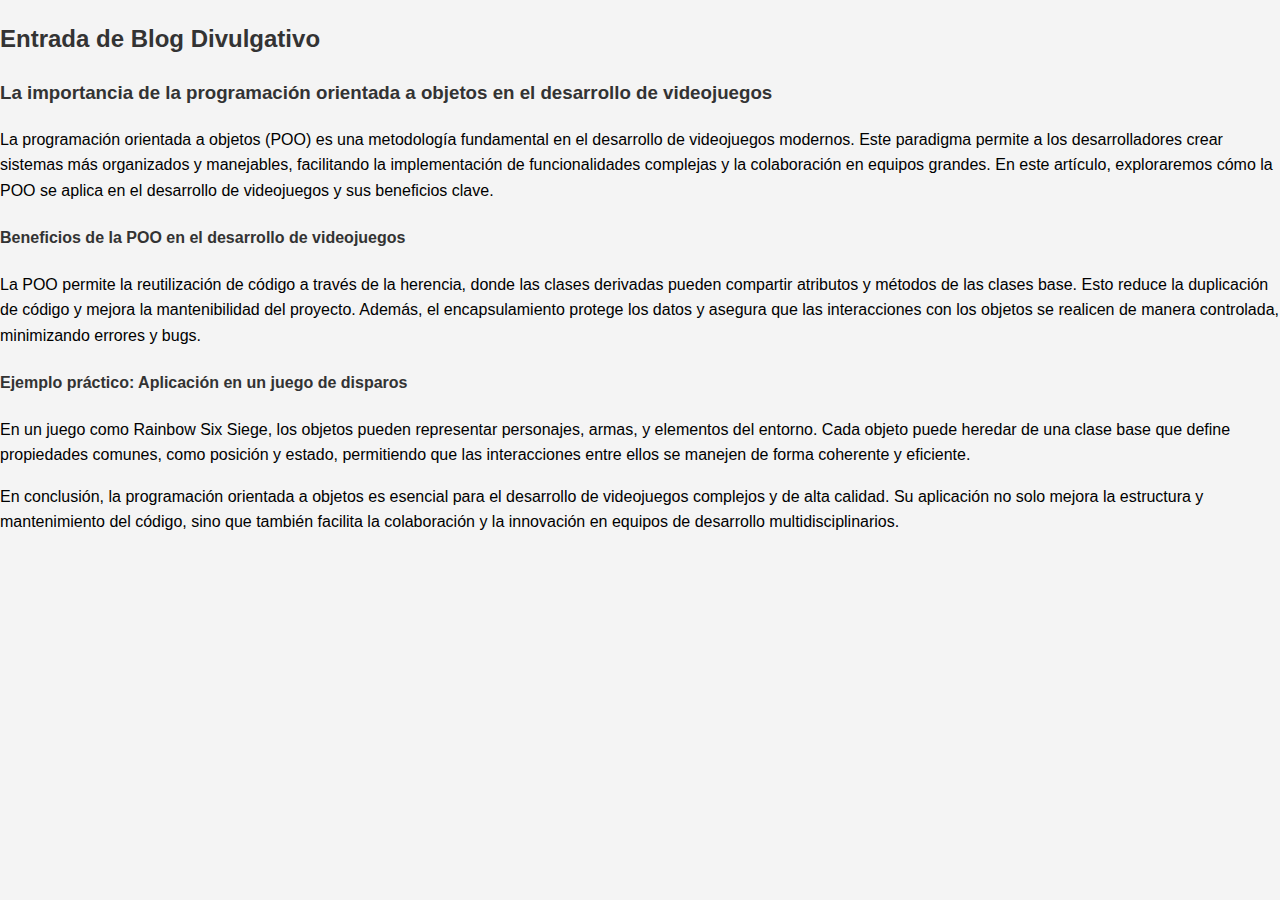
==== blog.html @ 60795f7a "Create blog.html" ====
<!DOCTYPE html>
<html lang="es">
<head>
  <meta charset="UTF-8">
  <meta name="viewport" content="width=device-width, initial-scale=1.0">
  <link rel="stylesheet" href="styles.css">
  <title>Entrada de Blog Divulgativo</title>
</head>
<body>
  <h2>Entrada de Blog Divulgativo</h2>
  <article>
    <h3>La importancia de la programación orientada a objetos en el desarrollo de videojuegos</h3>
    <p>
      La programación orientada a objetos (POO) es una metodología fundamental en el desarrollo de videojuegos modernos. Este paradigma permite a los desarrolladores crear sistemas más organizados y manejables, facilitando la implementación de funcionalidades complejas y la colaboración en equipos grandes. En este artículo, exploraremos cómo la POO se aplica en el desarrollo de videojuegos y sus beneficios clave.
    </p>
    <h4>Beneficios de la POO en el desarrollo de videojuegos</h4>
    <p>
      La POO permite la reutilización de código a través de la herencia, donde las clases derivadas pueden compartir atributos y métodos de las clases base. Esto reduce la duplicación de código y mejora la mantenibilidad del proyecto. Además, el encapsulamiento protege los datos y asegura que las interacciones con los objetos se realicen de manera controlada, minimizando errores y bugs.
    </p>
    <h4>Ejemplo práctico: Aplicación en un juego de disparos</h4>
    <p>
      En un juego como Rainbow Six Siege, los objetos pueden representar personajes, armas, y elementos del entorno. Cada objeto puede heredar de una clase base que define propiedades comunes, como posición y estado, permitiendo que las interacciones entre ellos se manejen de forma coherente y eficiente.
    </p>
    <p>
      En conclusión, la programación orientada a objetos es esencial para el desarrollo de videojuegos complejos y de alta calidad. Su aplicación no solo mejora la estructura y mantenimiento del código, sino que también facilita la colaboración y la innovación en equipos de desarrollo multidisciplinarios.
    </p>
  </article>
</body>
</html>
---- styles.css ----
body {
  font-family: Arial, sans-serif;
  line-height: 1.6;
  margin: 0;
  padding: 0;
  background-color: #f4f4f4;
}

header, footer {
  background-color: #333;
  color: #fff;
  text-align: center;
  padding: 1rem;
}

header h1 {
  margin: 0;
}

main {
  padding: 1rem;
}

section {
  margin-bottom: 2rem;
}

h2, h3, h4 {
  color: #333;
}
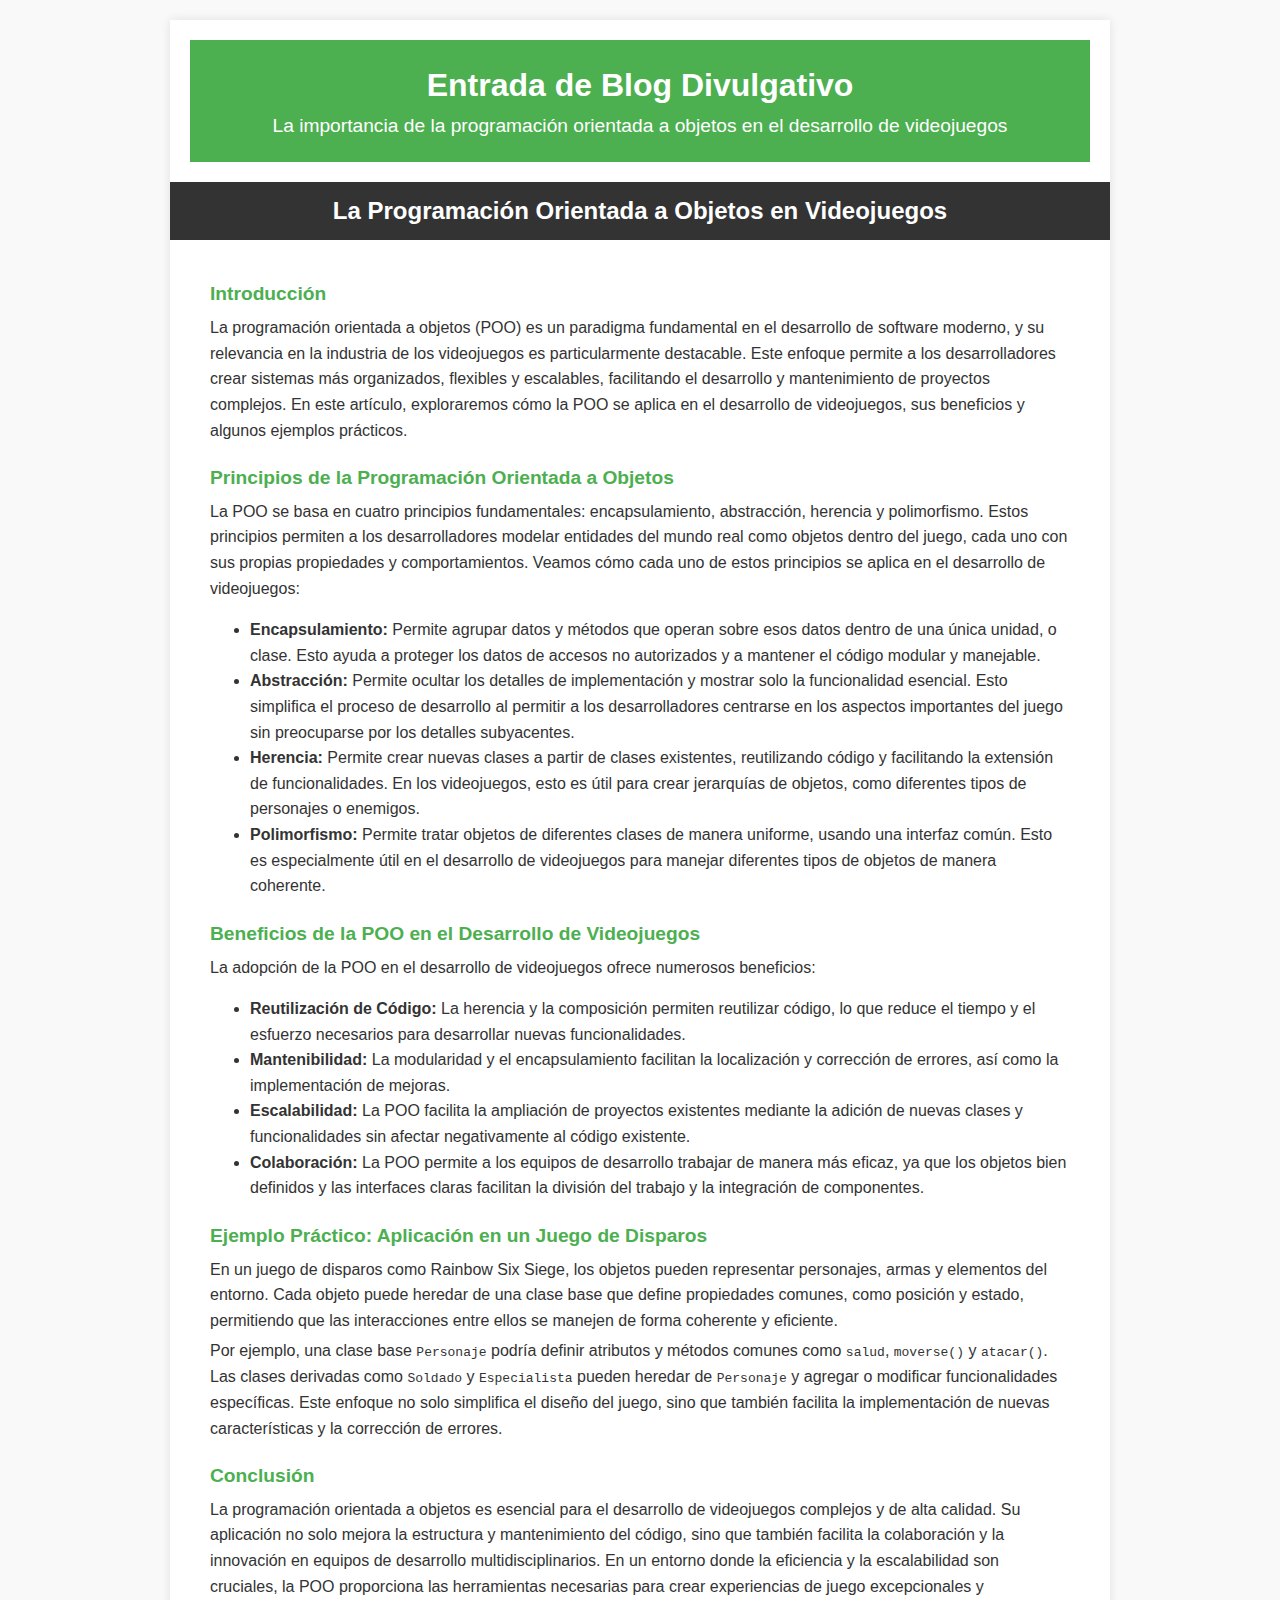
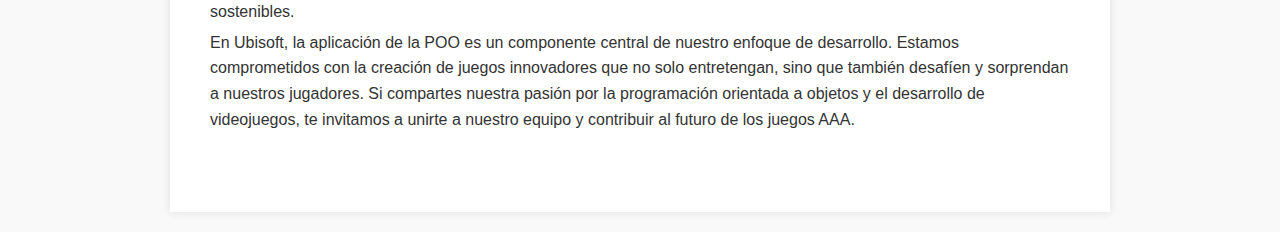
==== commit d91db610: "Update blog.html" ====
--- a/blog.html
+++ b/blog.html
@@ -3,27 +3,126 @@
 <head>
   <meta charset="UTF-8">
   <meta name="viewport" content="width=device-width, initial-scale=1.0">
+  <title>Entrada de Blog Divulgativo</title>
   <link rel="stylesheet" href="styles.css">
-  <title>Entrada de Blog Divulgativo</title>
+  <style>
+    body {
+      font-family: 'Arial', sans-serif;
+      background-color: #f9f9f9;
+      margin: 0;
+      padding: 0;
+      color: #333;
+    }
+    .container {
+      max-width: 900px;
+      margin: 20px auto;
+      background: #fff;
+      padding: 20px;
+      box-shadow: 0 0 10px rgba(0, 0, 0, 0.1);
+    }
+    .header {
+      text-align: center;
+      padding: 20px 0;
+      background-color: #4CAF50;
+      color: #fff;
+    }
+    .header h1 {
+      margin: 0;
+      font-size: 2em;
+    }
+    .header p {
+      margin: 0;
+      font-size: 1.2em;
+    }
+    .section {
+      margin: 20px 0;
+    }
+    .section h2 {
+      background: #333;
+      color: #fff;
+      padding: 10px;
+      margin: 0 -20px;
+      text-align: center;
+      font-size: 1.5em;
+    }
+    .content {
+      padding: 20px;
+      font-size: 1em;
+      line-height: 1.6;
+    }
+    .item {
+      margin-bottom: 20px;
+    }
+    .item h3 {
+      color: #4CAF50;
+      margin-bottom: 5px;
+      font-size: 1.2em;
+    }
+    .item p {
+      margin: 5px 0;
+    }
+  </style>
 </head>
 <body>
-  <h2>Entrada de Blog Divulgativo</h2>
-  <article>
-    <h3>La importancia de la programación orientada a objetos en el desarrollo de videojuegos</h3>
-    <p>
-      La programación orientada a objetos (POO) es una metodología fundamental en el desarrollo de videojuegos modernos. Este paradigma permite a los desarrolladores crear sistemas más organizados y manejables, facilitando la implementación de funcionalidades complejas y la colaboración en equipos grandes. En este artículo, exploraremos cómo la POO se aplica en el desarrollo de videojuegos y sus beneficios clave.
-    </p>
-    <h4>Beneficios de la POO en el desarrollo de videojuegos</h4>
-    <p>
-      La POO permite la reutilización de código a través de la herencia, donde las clases derivadas pueden compartir atributos y métodos de las clases base. Esto reduce la duplicación de código y mejora la mantenibilidad del proyecto. Además, el encapsulamiento protege los datos y asegura que las interacciones con los objetos se realicen de manera controlada, minimizando errores y bugs.
-    </p>
-    <h4>Ejemplo práctico: Aplicación en un juego de disparos</h4>
-    <p>
-      En un juego como Rainbow Six Siege, los objetos pueden representar personajes, armas, y elementos del entorno. Cada objeto puede heredar de una clase base que define propiedades comunes, como posición y estado, permitiendo que las interacciones entre ellos se manejen de forma coherente y eficiente.
-    </p>
-    <p>
-      En conclusión, la programación orientada a objetos es esencial para el desarrollo de videojuegos complejos y de alta calidad. Su aplicación no solo mejora la estructura y mantenimiento del código, sino que también facilita la colaboración y la innovación en equipos de desarrollo multidisciplinarios.
-    </p>
-  </article>
+  <div class="container">
+    <div class="header">
+      <h1>Entrada de Blog Divulgativo</h1>
+      <p>La importancia de la programación orientada a objetos en el desarrollo de videojuegos</p>
+    </div>
+    
+    <div class="section">
+      <h2>La Programación Orientada a Objetos en Videojuegos</h2>
+      <div class="content">
+        <div class="item">
+          <h3>Introducción</h3>
+          <p>
+            La programación orientada a objetos (POO) es un paradigma fundamental en el desarrollo de software moderno, y su relevancia en la industria de los videojuegos es particularmente destacable. Este enfoque permite a los desarrolladores crear sistemas más organizados, flexibles y escalables, facilitando el desarrollo y mantenimiento de proyectos complejos. En este artículo, exploraremos cómo la POO se aplica en el desarrollo de videojuegos, sus beneficios y algunos ejemplos prácticos.
+          </p>
+        </div>
+        <div class="item">
+          <h3>Principios de la Programación Orientada a Objetos</h3>
+          <p>
+            La POO se basa en cuatro principios fundamentales: encapsulamiento, abstracción, herencia y polimorfismo. Estos principios permiten a los desarrolladores modelar entidades del mundo real como objetos dentro del juego, cada uno con sus propias propiedades y comportamientos. Veamos cómo cada uno de estos principios se aplica en el desarrollo de videojuegos:
+          </p>
+          <ul>
+            <li><strong>Encapsulamiento:</strong> Permite agrupar datos y métodos que operan sobre esos datos dentro de una única unidad, o clase. Esto ayuda a proteger los datos de accesos no autorizados y a mantener el código modular y manejable.</li>
+            <li><strong>Abstracción:</strong> Permite ocultar los detalles de implementación y mostrar solo la funcionalidad esencial. Esto simplifica el proceso de desarrollo al permitir a los desarrolladores centrarse en los aspectos importantes del juego sin preocuparse por los detalles subyacentes.</li>
+            <li><strong>Herencia:</strong> Permite crear nuevas clases a partir de clases existentes, reutilizando código y facilitando la extensión de funcionalidades. En los videojuegos, esto es útil para crear jerarquías de objetos, como diferentes tipos de personajes o enemigos.</li>
+            <li><strong>Polimorfismo:</strong> Permite tratar objetos de diferentes clases de manera uniforme, usando una interfaz común. Esto es especialmente útil en el desarrollo de videojuegos para manejar diferentes tipos de objetos de manera coherente.</li>
+          </ul>
+        </div>
+        <div class="item">
+          <h3>Beneficios de la POO en el Desarrollo de Videojuegos</h3>
+          <p>
+            La adopción de la POO en el desarrollo de videojuegos ofrece numerosos beneficios:
+          </p>
+          <ul>
+            <li><strong>Reutilización de Código:</strong> La herencia y la composición permiten reutilizar código, lo que reduce el tiempo y el esfuerzo necesarios para desarrollar nuevas funcionalidades.</li>
+            <li><strong>Mantenibilidad:</strong> La modularidad y el encapsulamiento facilitan la localización y corrección de errores, así como la implementación de mejoras.</li>
+            <li><strong>Escalabilidad:</strong> La POO facilita la ampliación de proyectos existentes mediante la adición de nuevas clases y funcionalidades sin afectar negativamente al código existente.</li>
+            <li><strong>Colaboración:</strong> La POO permite a los equipos de desarrollo trabajar de manera más eficaz, ya que los objetos bien definidos y las interfaces claras facilitan la división del trabajo y la integración de componentes.</li>
+          </ul>
+        </div>
+        <div class="item">
+          <h3>Ejemplo Práctico: Aplicación en un Juego de Disparos</h3>
+          <p>
+            En un juego de disparos como Rainbow Six Siege, los objetos pueden representar personajes, armas y elementos del entorno. Cada objeto puede heredar de una clase base que define propiedades comunes, como posición y estado, permitiendo que las interacciones entre ellos se manejen de forma coherente y eficiente.
+          </p>
+          <p>
+            Por ejemplo, una clase base <code>Personaje</code> podría definir atributos y métodos comunes como <code>salud</code>, <code>moverse()</code> y <code>atacar()</code>. Las clases derivadas como <code>Soldado</code> y <code>Especialista</code> pueden heredar de <code>Personaje</code> y agregar o modificar funcionalidades específicas. Este enfoque no solo simplifica el diseño del juego, sino que también facilita la implementación de nuevas características y la corrección de errores.
+          </p>
+        </div>
+        <div class="item">
+          <h3>Conclusión</h3>
+          <p>
+            La programación orientada a objetos es esencial para el desarrollo de videojuegos complejos y de alta calidad. Su aplicación no solo mejora la estructura y mantenimiento del código, sino que también facilita la colaboración y la innovación en equipos de desarrollo multidisciplinarios. En un entorno donde la eficiencia y la escalabilidad son cruciales, la POO proporciona las herramientas necesarias para crear experiencias de juego excepcionales y sostenibles.
+          </p>
+          <p>
+            En Ubisoft, la aplicación de la POO es un componente central de nuestro enfoque de desarrollo. Estamos comprometidos con la creación de juegos innovadores que no solo entretengan, sino que también desafíen y sorprendan a nuestros jugadores. Si compartes nuestra pasión por la programación orientada a objetos y el desarrollo de videojuegos, te invitamos a unirte a nuestro equipo y contribuir al futuro de los juegos AAA.
+          </p>
+        </div>
+      </div>
+    </div>
+  </div>
 </body>
 </html>
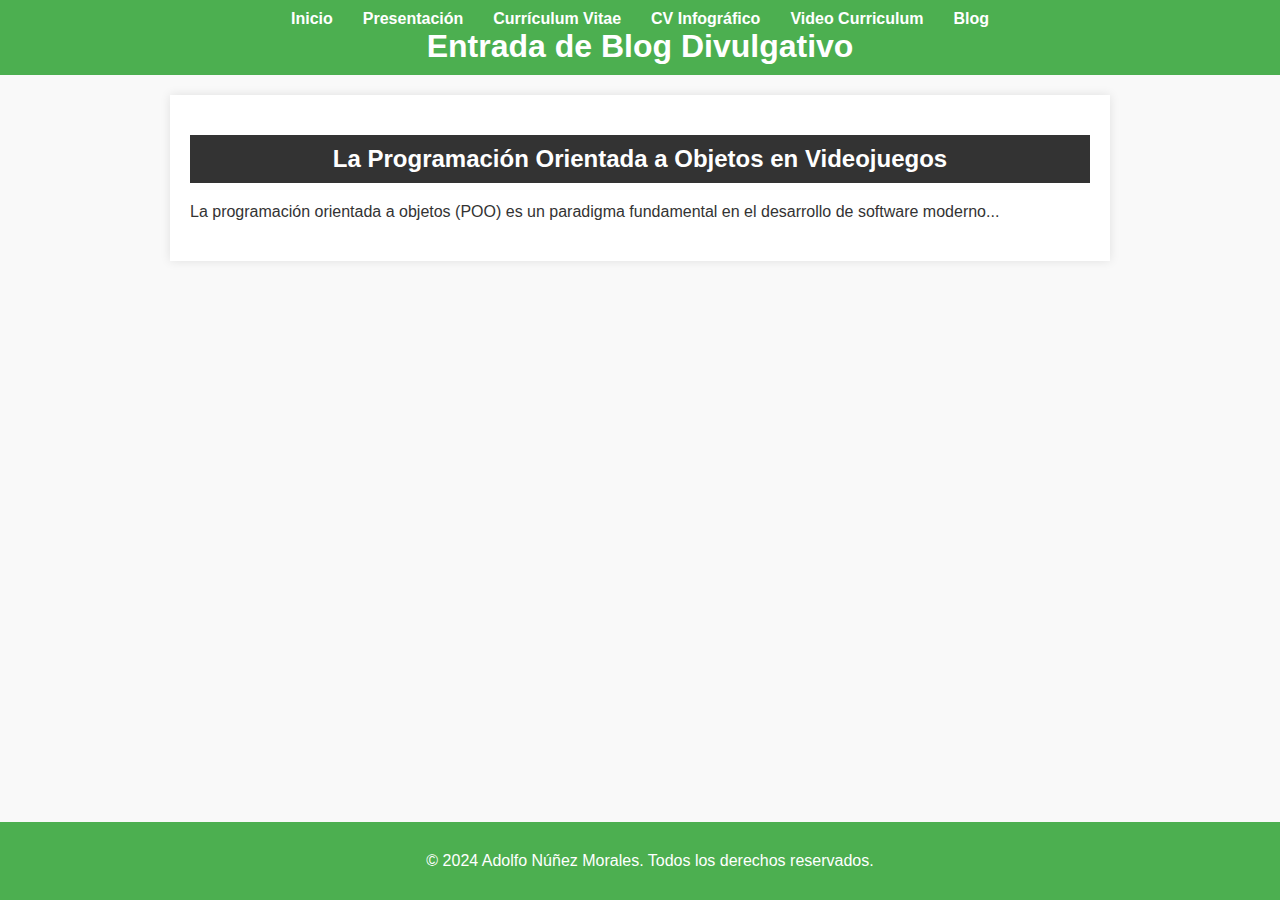
==== commit f18ea45f: "Update blog.html" ====
--- a/blog.html
+++ b/blog.html
@@ -5,124 +5,32 @@
   <meta name="viewport" content="width=device-width, initial-scale=1.0">
   <title>Entrada de Blog Divulgativo</title>
   <link rel="stylesheet" href="styles.css">
-  <style>
-    body {
-      font-family: 'Arial', sans-serif;
-      background-color: #f9f9f9;
-      margin: 0;
-      padding: 0;
-      color: #333;
-    }
-    .container {
-      max-width: 900px;
-      margin: 20px auto;
-      background: #fff;
-      padding: 20px;
-      box-shadow: 0 0 10px rgba(0, 0, 0, 0.1);
-    }
-    .header {
-      text-align: center;
-      padding: 20px 0;
-      background-color: #4CAF50;
-      color: #fff;
-    }
-    .header h1 {
-      margin: 0;
-      font-size: 2em;
-    }
-    .header p {
-      margin: 0;
-      font-size: 1.2em;
-    }
-    .section {
-      margin: 20px 0;
-    }
-    .section h2 {
-      background: #333;
-      color: #fff;
-      padding: 10px;
-      margin: 0 -20px;
-      text-align: center;
-      font-size: 1.5em;
-    }
-    .content {
-      padding: 20px;
-      font-size: 1em;
-      line-height: 1.6;
-    }
-    .item {
-      margin-bottom: 20px;
-    }
-    .item h3 {
-      color: #4CAF50;
-      margin-bottom: 5px;
-      font-size: 1.2em;
-    }
-    .item p {
-      margin: 5px 0;
-    }
-  </style>
 </head>
 <body>
-  <div class="container">
-    <div class="header">
-      <h1>Entrada de Blog Divulgativo</h1>
-      <p>La importancia de la programación orientada a objetos en el desarrollo de videojuegos</p>
-    </div>
-    
-    <div class="section">
+  <header>
+    <nav>
+      <ul>
+        <li><a href="index.html">Inicio</a></li>
+        <li><a href="presentacion.html">Presentación</a></li>
+        <li><a href="cv.html">Currículum Vitae</a></li>
+        <li><a href="cv_infografico.html">CV Infográfico</a></li>
+        <li><a href="video_cv.html">Video Curriculum</a></li>
+        <li><a href="blog.html">Blog</a></li>
+      </ul>
+    </nav>
+    <h1>Entrada de Blog Divulgativo</h1>
+  </header>
+  <main>
+    <section>
       <h2>La Programación Orientada a Objetos en Videojuegos</h2>
       <div class="content">
-        <div class="item">
-          <h3>Introducción</h3>
-          <p>
-            La programación orientada a objetos (POO) es un paradigma fundamental en el desarrollo de software moderno, y su relevancia en la industria de los videojuegos es particularmente destacable. Este enfoque permite a los desarrolladores crear sistemas más organizados, flexibles y escalables, facilitando el desarrollo y mantenimiento de proyectos complejos. En este artículo, exploraremos cómo la POO se aplica en el desarrollo de videojuegos, sus beneficios y algunos ejemplos prácticos.
-          </p>
-        </div>
-        <div class="item">
-          <h3>Principios de la Programación Orientada a Objetos</h3>
-          <p>
-            La POO se basa en cuatro principios fundamentales: encapsulamiento, abstracción, herencia y polimorfismo. Estos principios permiten a los desarrolladores modelar entidades del mundo real como objetos dentro del juego, cada uno con sus propias propiedades y comportamientos. Veamos cómo cada uno de estos principios se aplica en el desarrollo de videojuegos:
-          </p>
-          <ul>
-            <li><strong>Encapsulamiento:</strong> Permite agrupar datos y métodos que operan sobre esos datos dentro de una única unidad, o clase. Esto ayuda a proteger los datos de accesos no autorizados y a mantener el código modular y manejable.</li>
-            <li><strong>Abstracción:</strong> Permite ocultar los detalles de implementación y mostrar solo la funcionalidad esencial. Esto simplifica el proceso de desarrollo al permitir a los desarrolladores centrarse en los aspectos importantes del juego sin preocuparse por los detalles subyacentes.</li>
-            <li><strong>Herencia:</strong> Permite crear nuevas clases a partir de clases existentes, reutilizando código y facilitando la extensión de funcionalidades. En los videojuegos, esto es útil para crear jerarquías de objetos, como diferentes tipos de personajes o enemigos.</li>
-            <li><strong>Polimorfismo:</strong> Permite tratar objetos de diferentes clases de manera uniforme, usando una interfaz común. Esto es especialmente útil en el desarrollo de videojuegos para manejar diferentes tipos de objetos de manera coherente.</li>
-          </ul>
-        </div>
-        <div class="item">
-          <h3>Beneficios de la POO en el Desarrollo de Videojuegos</h3>
-          <p>
-            La adopción de la POO en el desarrollo de videojuegos ofrece numerosos beneficios:
-          </p>
-          <ul>
-            <li><strong>Reutilización de Código:</strong> La herencia y la composición permiten reutilizar código, lo que reduce el tiempo y el esfuerzo necesarios para desarrollar nuevas funcionalidades.</li>
-            <li><strong>Mantenibilidad:</strong> La modularidad y el encapsulamiento facilitan la localización y corrección de errores, así como la implementación de mejoras.</li>
-            <li><strong>Escalabilidad:</strong> La POO facilita la ampliación de proyectos existentes mediante la adición de nuevas clases y funcionalidades sin afectar negativamente al código existente.</li>
-            <li><strong>Colaboración:</strong> La POO permite a los equipos de desarrollo trabajar de manera más eficaz, ya que los objetos bien definidos y las interfaces claras facilitan la división del trabajo y la integración de componentes.</li>
-          </ul>
-        </div>
-        <div class="item">
-          <h3>Ejemplo Práctico: Aplicación en un Juego de Disparos</h3>
-          <p>
-            En un juego de disparos como Rainbow Six Siege, los objetos pueden representar personajes, armas y elementos del entorno. Cada objeto puede heredar de una clase base que define propiedades comunes, como posición y estado, permitiendo que las interacciones entre ellos se manejen de forma coherente y eficiente.
-          </p>
-          <p>
-            Por ejemplo, una clase base <code>Personaje</code> podría definir atributos y métodos comunes como <code>salud</code>, <code>moverse()</code> y <code>atacar()</code>. Las clases derivadas como <code>Soldado</code> y <code>Especialista</code> pueden heredar de <code>Personaje</code> y agregar o modificar funcionalidades específicas. Este enfoque no solo simplifica el diseño del juego, sino que también facilita la implementación de nuevas características y la corrección de errores.
-          </p>
-        </div>
-        <div class="item">
-          <h3>Conclusión</h3>
-          <p>
-            La programación orientada a objetos es esencial para el desarrollo de videojuegos complejos y de alta calidad. Su aplicación no solo mejora la estructura y mantenimiento del código, sino que también facilita la colaboración y la innovación en equipos de desarrollo multidisciplinarios. En un entorno donde la eficiencia y la escalabilidad son cruciales, la POO proporciona las herramientas necesarias para crear experiencias de juego excepcionales y sostenibles.
-          </p>
-          <p>
-            En Ubisoft, la aplicación de la POO es un componente central de nuestro enfoque de desarrollo. Estamos comprometidos con la creación de juegos innovadores que no solo entretengan, sino que también desafíen y sorprendan a nuestros jugadores. Si compartes nuestra pasión por la programación orientada a objetos y el desarrollo de videojuegos, te invitamos a unirte a nuestro equipo y contribuir al futuro de los juegos AAA.
-          </p>
-        </div>
+        <p>La programación orientada a objetos (POO) es un paradigma fundamental en el desarrollo de software moderno...</p>
+        <!-- Resto del contenido -->
       </div>
-    </div>
-  </div>
+    </section>
+  </main>
+  <footer>
+    <p>&copy; 2024 Adolfo Núñez Morales. Todos los derechos reservados.</p>
+  </footer>
 </body>
 </html>
--- a/styles.css
+++ b/styles.css
@@ -1,30 +1,73 @@
 body {
-  font-family: Arial, sans-serif;
-  line-height: 1.6;
+  font-family: 'Arial', sans-serif;
+  background-color: #f9f9f9;
   margin: 0;
   padding: 0;
-  background-color: #f4f4f4;
+  color: #333;
 }
 
-header, footer {
-  background-color: #333;
-  color: #fff;
+header {
+  background-color: #4CAF50;
+  color: white;
+  padding: 10px 0;
   text-align: center;
-  padding: 1rem;
 }
 
-header h1 {
+nav ul {
+  list-style-type: none;
+  padding: 0;
   margin: 0;
+  display: flex;
+  justify-content: center;
+}
+
+nav ul li {
+  margin: 0 15px;
+}
+
+nav ul li a {
+  color: white;
+  text-decoration: none;
+  font-weight: bold;
+}
+
+nav ul li a:hover {
+  text-decoration: underline;
 }
 
 main {
-  padding: 1rem;
+  max-width: 900px;
+  margin: 20px auto;
+  background: #fff;
+  padding: 20px;
+  box-shadow: 0 0 10px rgba(0, 0, 0, 0.1);
 }
 
-section {
-  margin-bottom: 2rem;
+h1 {
+  margin: 0;
+  font-size: 2em;
 }
 
-h2, h3, h4 {
-  color: #333;
+h2 {
+  background: #333;
+  color: #fff;
+  padding: 10px;
+  margin: 20px 0 10px;
+  text-align: center;
+  font-size: 1.5em;
 }
+
+p {
+  font-size: 1em;
+  line-height: 1.6;
+}
+
+footer {
+  text-align: center;
+  padding: 10px;
+  background-color: #4CAF50;
+  color: white;
+  position: fixed;
+  width: 100%;
+  bottom: 0;
+}
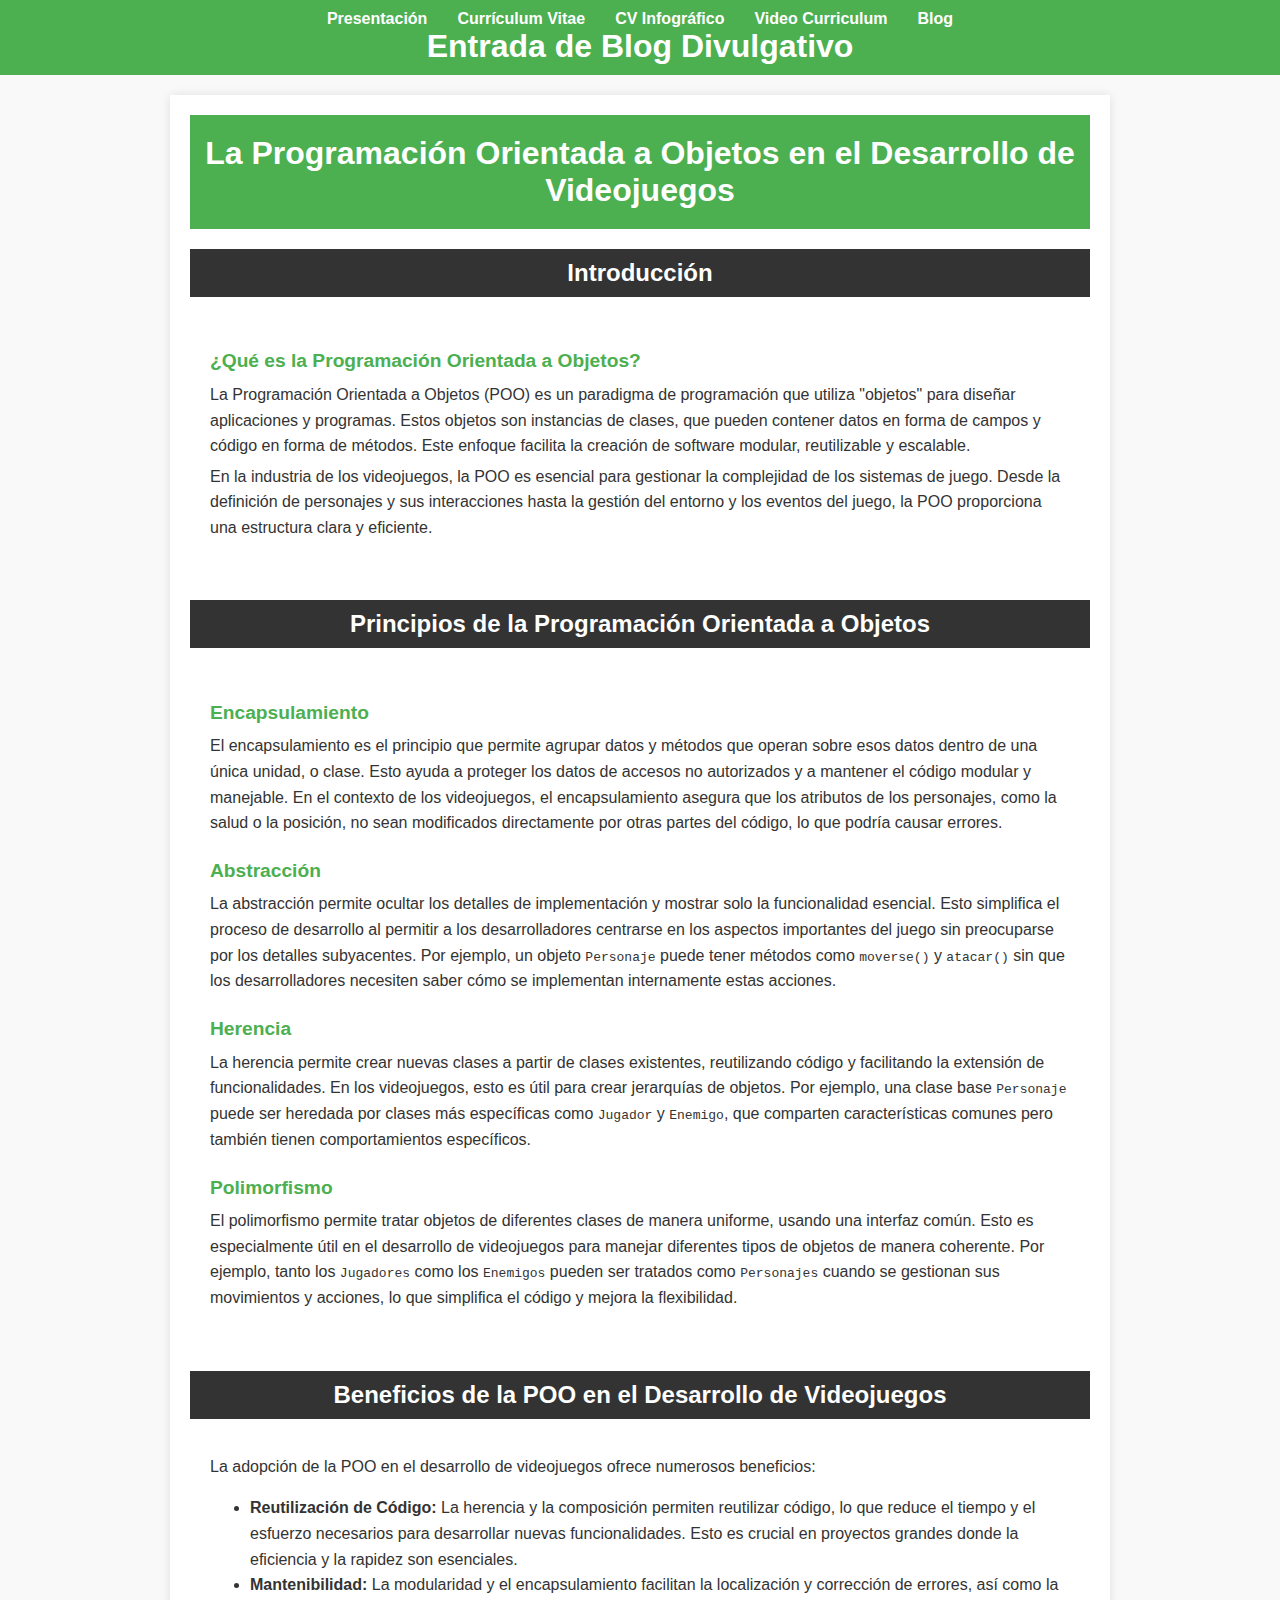
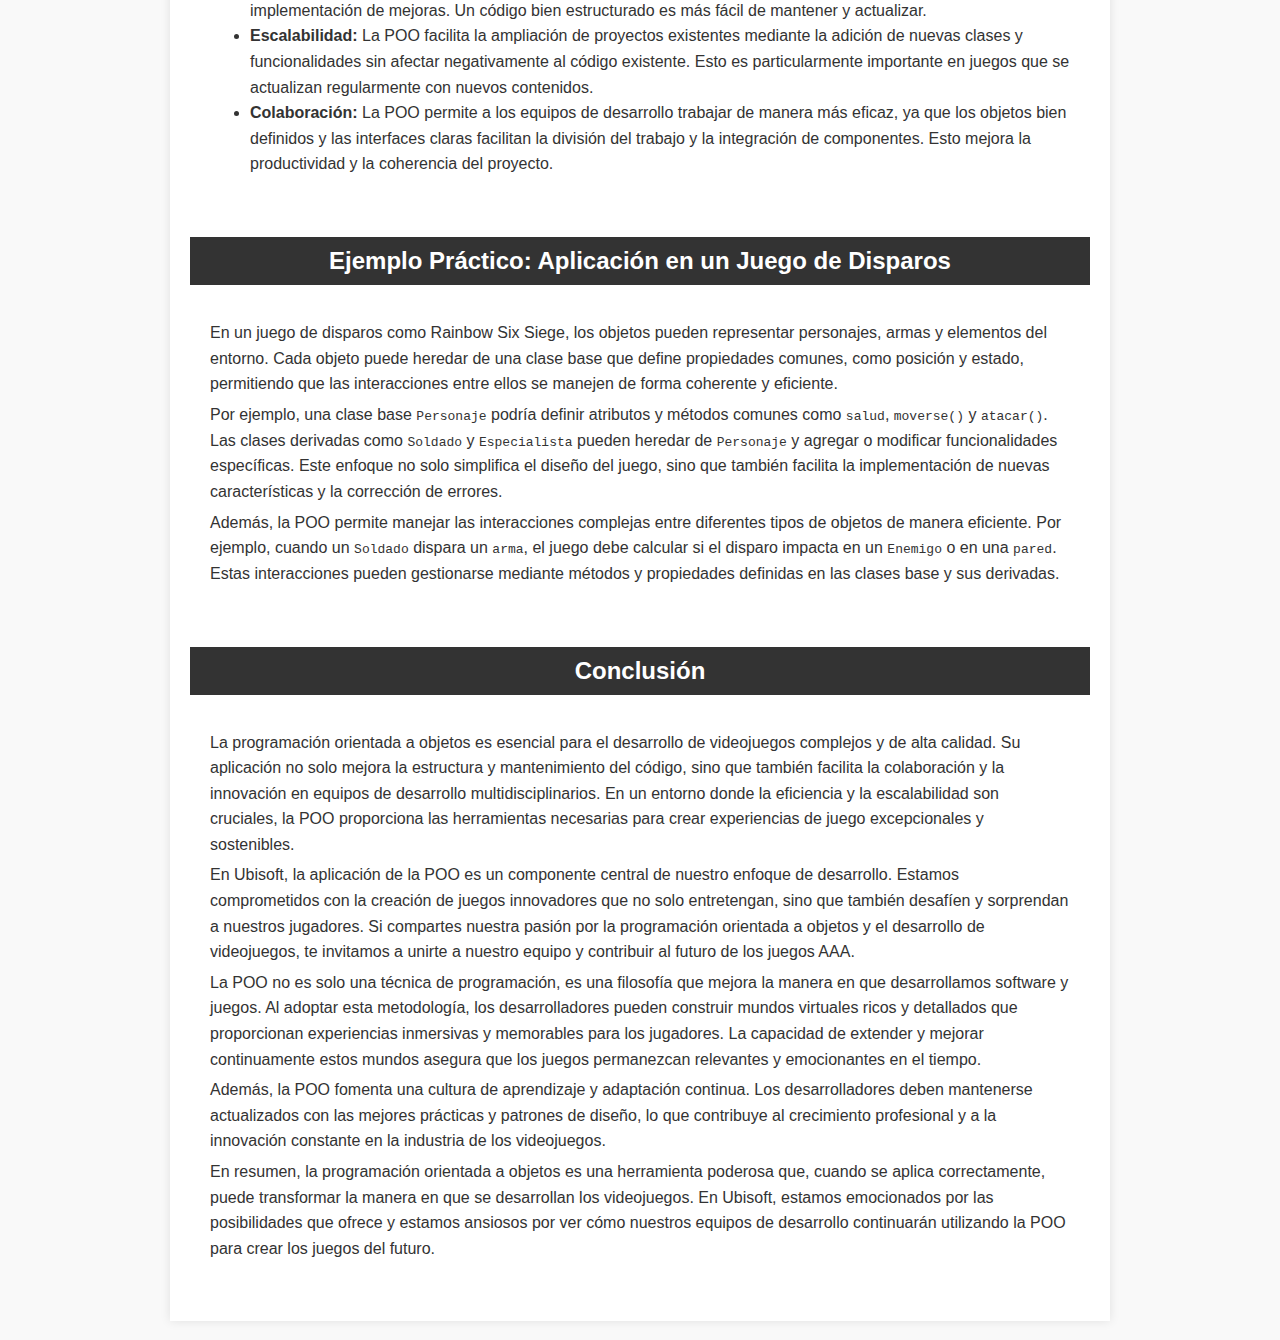
==== commit a3a3bf10: "Update blog.html" ====
--- a/blog.html
+++ b/blog.html
@@ -1,3 +1,4 @@
+
 <!DOCTYPE html>
 <html lang="es">
 <head>
@@ -5,12 +6,61 @@
   <meta name="viewport" content="width=device-width, initial-scale=1.0">
   <title>Entrada de Blog Divulgativo</title>
   <link rel="stylesheet" href="styles.css">
+  <style>
+    body {
+      font-family: 'Arial', sans-serif;
+      background-color: #f9f9f9;
+      margin: 0;
+      padding: 0;
+      color: #333;
+    }
+    .container {
+      max-width: 900px;
+      margin: 20px auto;
+      background: #fff;
+      padding: 20px;
+      box-shadow: 0 0 10px rgba(0, 0, 0, 0.1);
+    }
+    .header {
+      text-align: center;
+      padding: 20px 0;
+      background-color: #4CAF50;
+      color: #fff;
+    }
+    .header h1 {
+      margin: 0;
+      font-size: 2em;
+    }
+    .section h2 {
+      background: #333;
+      color: #fff;
+      padding: 10px;
+      margin: 20px 0 10px;
+      text-align: center;
+      font-size: 1.5em;
+    }
+    .content {
+      padding: 20px;
+      font-size: 1em;
+      line-height: 1.6;
+    }
+    .item {
+      margin-bottom: 20px;
+    }
+    .item h3 {
+      color: #4CAF50;
+      margin-bottom: 5px;
+      font-size: 1.2em;
+    }
+    .item p {
+      margin: 5px 0;
+    }
+  </style>
 </head>
 <body>
   <header>
     <nav>
       <ul>
-        <li><a href="index.html">Inicio</a></li>
         <li><a href="presentacion.html">Presentación</a></li>
         <li><a href="cv.html">Currículum Vitae</a></li>
         <li><a href="cv_infografico.html">CV Infográfico</a></li>
@@ -20,17 +70,112 @@
     </nav>
     <h1>Entrada de Blog Divulgativo</h1>
   </header>
-  <main>
-    <section>
-      <h2>La Programación Orientada a Objetos en Videojuegos</h2>
+  <div class="container">
+    <div class="header">
+      <h1>La Programación Orientada a Objetos en el Desarrollo de Videojuegos</h1>
+    </div>
+    
+    <div class="section">
+      <h2>Introducción</h2>
       <div class="content">
-        <p>La programación orientada a objetos (POO) es un paradigma fundamental en el desarrollo de software moderno...</p>
-        <!-- Resto del contenido -->
+        <div class="item">
+          <h3>¿Qué es la Programación Orientada a Objetos?</h3>
+          <p>
+            La Programación Orientada a Objetos (POO) es un paradigma de programación que utiliza "objetos" para diseñar aplicaciones y programas. Estos objetos son instancias de clases, que pueden contener datos en forma de campos y código en forma de métodos. Este enfoque facilita la creación de software modular, reutilizable y escalable.
+          </p>
+          <p>
+            En la industria de los videojuegos, la POO es esencial para gestionar la complejidad de los sistemas de juego. Desde la definición de personajes y sus interacciones hasta la gestión del entorno y los eventos del juego, la POO proporciona una estructura clara y eficiente.
+          </p>
+        </div>
       </div>
-    </section>
-  </main>
-  <footer>
-    <p>&copy; 2024 Adolfo Núñez Morales. Todos los derechos reservados.</p>
-  </footer>
+    </div>
+
+    <div class="section">
+      <h2>Principios de la Programación Orientada a Objetos</h2>
+      <div class="content">
+        <div class="item">
+          <h3>Encapsulamiento</h3>
+          <p>
+            El encapsulamiento es el principio que permite agrupar datos y métodos que operan sobre esos datos dentro de una única unidad, o clase. Esto ayuda a proteger los datos de accesos no autorizados y a mantener el código modular y manejable. En el contexto de los videojuegos, el encapsulamiento asegura que los atributos de los personajes, como la salud o la posición, no sean modificados directamente por otras partes del código, lo que podría causar errores.
+          </p>
+        </div>
+        <div class="item">
+          <h3>Abstracción</h3>
+          <p>
+            La abstracción permite ocultar los detalles de implementación y mostrar solo la funcionalidad esencial. Esto simplifica el proceso de desarrollo al permitir a los desarrolladores centrarse en los aspectos importantes del juego sin preocuparse por los detalles subyacentes. Por ejemplo, un objeto <code>Personaje</code> puede tener métodos como <code>moverse()</code> y <code>atacar()</code> sin que los desarrolladores necesiten saber cómo se implementan internamente estas acciones.
+          </p>
+        </div>
+        <div class="item">
+          <h3>Herencia</h3>
+          <p>
+            La herencia permite crear nuevas clases a partir de clases existentes, reutilizando código y facilitando la extensión de funcionalidades. En los videojuegos, esto es útil para crear jerarquías de objetos. Por ejemplo, una clase base <code>Personaje</code> puede ser heredada por clases más específicas como <code>Jugador</code> y <code>Enemigo</code>, que comparten características comunes pero también tienen comportamientos específicos.
+          </p>
+        </div>
+        <div class="item">
+          <h3>Polimorfismo</h3>
+          <p>
+            El polimorfismo permite tratar objetos de diferentes clases de manera uniforme, usando una interfaz común. Esto es especialmente útil en el desarrollo de videojuegos para manejar diferentes tipos de objetos de manera coherente. Por ejemplo, tanto los <code>Jugadores</code> como los <code>Enemigos</code> pueden ser tratados como <code>Personajes</code> cuando se gestionan sus movimientos y acciones, lo que simplifica el código y mejora la flexibilidad.
+          </p>
+        </div>
+      </div>
+    </div>
+
+    <div class="section">
+      <h2>Beneficios de la POO en el Desarrollo de Videojuegos</h2>
+      <div class="content">
+        <div class="item">
+          <p>
+            La adopción de la POO en el desarrollo de videojuegos ofrece numerosos beneficios:
+          </p>
+          <ul>
+            <li><strong>Reutilización de Código:</strong> La herencia y la composición permiten reutilizar código, lo que reduce el tiempo y el esfuerzo necesarios para desarrollar nuevas funcionalidades. Esto es crucial en proyectos grandes donde la eficiencia y la rapidez son esenciales.</li>
+            <li><strong>Mantenibilidad:</strong> La modularidad y el encapsulamiento facilitan la localización y corrección de errores, así como la implementación de mejoras. Un código bien estructurado es más fácil de mantener y actualizar.</li>
+            <li><strong>Escalabilidad:</strong> La POO facilita la ampliación de proyectos existentes mediante la adición de nuevas clases y funcionalidades sin afectar negativamente al código existente. Esto es particularmente importante en juegos que se actualizan regularmente con nuevos contenidos.</li>
+            <li><strong>Colaboración:</strong> La POO permite a los equipos de desarrollo trabajar de manera más eficaz, ya que los objetos bien definidos y las interfaces claras facilitan la división del trabajo y la integración de componentes. Esto mejora la productividad y la coherencia del proyecto.</li>
+          </ul>
+        </div>
+      </div>
+    </div>
+
+    <div class="section">
+      <h2>Ejemplo Práctico: Aplicación en un Juego de Disparos</h2>
+      <div class="content">
+        <div class="item">
+          <p>
+            En un juego de disparos como Rainbow Six Siege, los objetos pueden representar personajes, armas y elementos del entorno. Cada objeto puede heredar de una clase base que define propiedades comunes, como posición y estado, permitiendo que las interacciones entre ellos se manejen de forma coherente y eficiente.
+          </p>
+          <p>
+            Por ejemplo, una clase base <code>Personaje</code> podría definir atributos y métodos comunes como <code>salud</code>, <code>moverse()</code> y <code>atacar()</code>. Las clases derivadas como <code>Soldado</code> y <code>Especialista</code> pueden heredar de <code>Personaje</code> y agregar o modificar funcionalidades específicas. Este enfoque no solo simplifica el diseño del juego, sino que también facilita la implementación de nuevas características y la corrección de errores.
+          </p>
+          <p>
+            Además, la POO permite manejar las interacciones complejas entre diferentes tipos de objetos de manera eficiente. Por ejemplo, cuando un <code>Soldado</code> dispara un <code>arma</code>, el juego debe calcular si el disparo impacta en un <code>Enemigo</code> o en una <code>pared</code>. Estas interacciones pueden gestionarse mediante métodos y propiedades definidas en las clases base y sus derivadas.
+          </p>
+        </div>
+      </div>
+    </div>
+
+    <div class="section">
+      <h2>Conclusión</h2>
+      <div class="content">
+        <div class="item">
+          <p>
+            La programación orientada a objetos es esencial para el desarrollo de videojuegos complejos y de alta calidad. Su aplicación no solo mejora la estructura y mantenimiento del código, sino que también facilita la colaboración y la innovación en equipos de desarrollo multidisciplinarios. En un entorno donde la eficiencia y la escalabilidad son cruciales, la POO proporciona las herramientas necesarias para crear experiencias de juego excepcionales y sostenibles.
+          </p>
+          <p>
+            En Ubisoft, la aplicación de la POO es un componente central de nuestro enfoque de desarrollo. Estamos comprometidos con la creación de juegos innovadores que no solo entretengan, sino que también desafíen y sorprendan a nuestros jugadores. Si compartes nuestra pasión por la programación orientada a objetos y el desarrollo de videojuegos, te invitamos a unirte a nuestro equipo y contribuir al futuro de los juegos AAA.
+          </p>
+          <p>
+            La POO no es solo una técnica de programación, es una filosofía que mejora la manera en que desarrollamos software y juegos. Al adoptar esta metodología, los desarrolladores pueden construir mundos virtuales ricos y detallados que proporcionan experiencias inmersivas y memorables para los jugadores. La capacidad de extender y mejorar continuamente estos mundos asegura que los juegos permanezcan relevantes y emocionantes en el tiempo.
+          </p>
+          <p>
+            Además, la POO fomenta una cultura de aprendizaje y adaptación continua. Los desarrolladores deben mantenerse actualizados con las mejores prácticas y patrones de diseño, lo que contribuye al crecimiento profesional y a la innovación constante en la industria de los videojuegos.
+          </p>
+          <p>
+            En resumen, la programación orientada a objetos es una herramienta poderosa que, cuando se aplica correctamente, puede transformar la manera en que se desarrollan los videojuegos. En Ubisoft, estamos emocionados por las posibilidades que ofrece y estamos ansiosos por ver cómo nuestros equipos de desarrollo continuarán utilizando la POO para crear los juegos del futuro.
+          </p>
+        </div>
+      </div>
+    </div>
+  </div>
 </body>
 </html>
